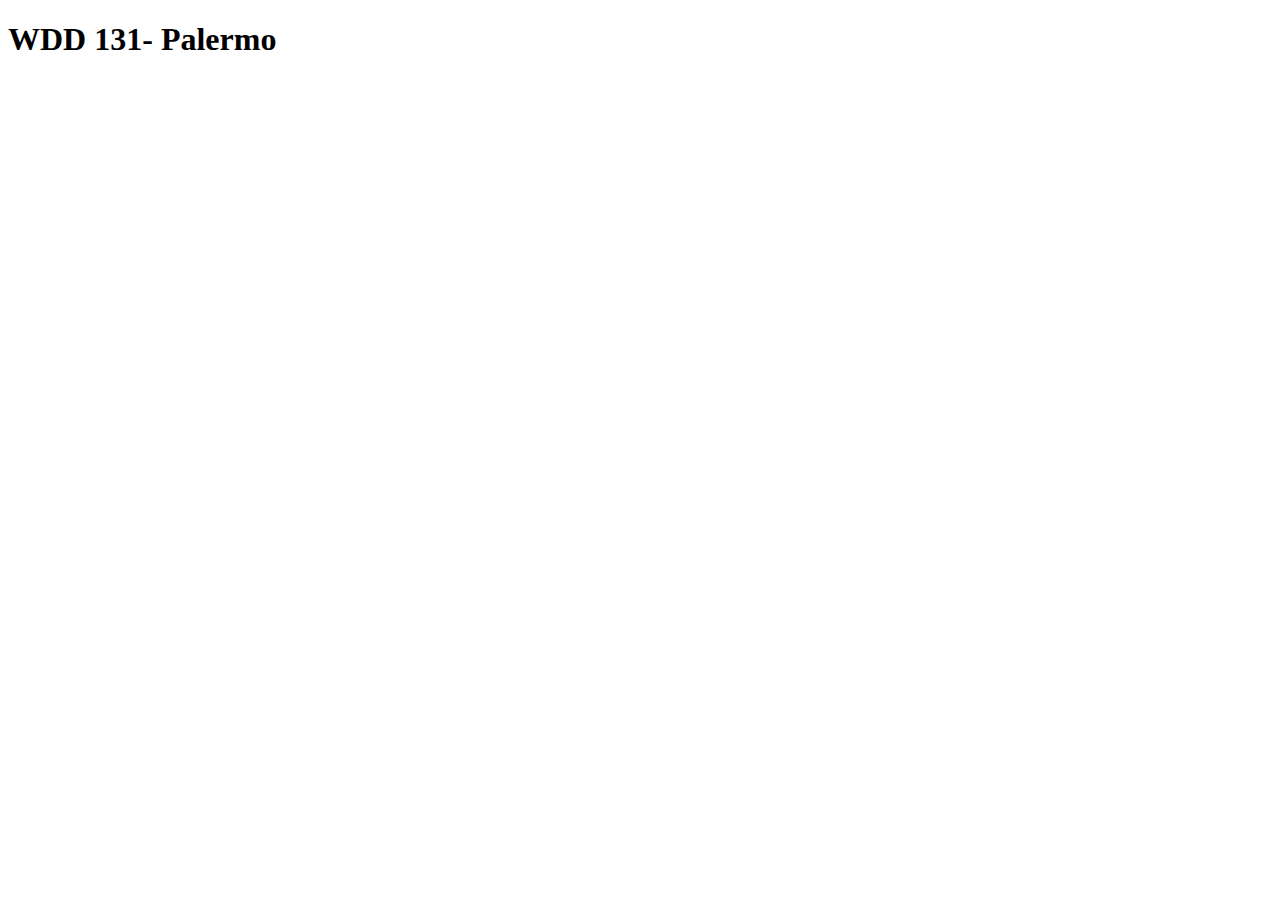
==== index.html @ 952e42b4 "initial commit" ====
<!DOCTYPE html>
<html lang="en">

<head>
    <meta charset="UTF-8">
    <meta name="viewport" content="width=device-width, initial-scale=1.0">
    <title>WDD 131</title>
</head>

<body>
    <h1>WDD 131- Palermo</h1>
</body>

</html>
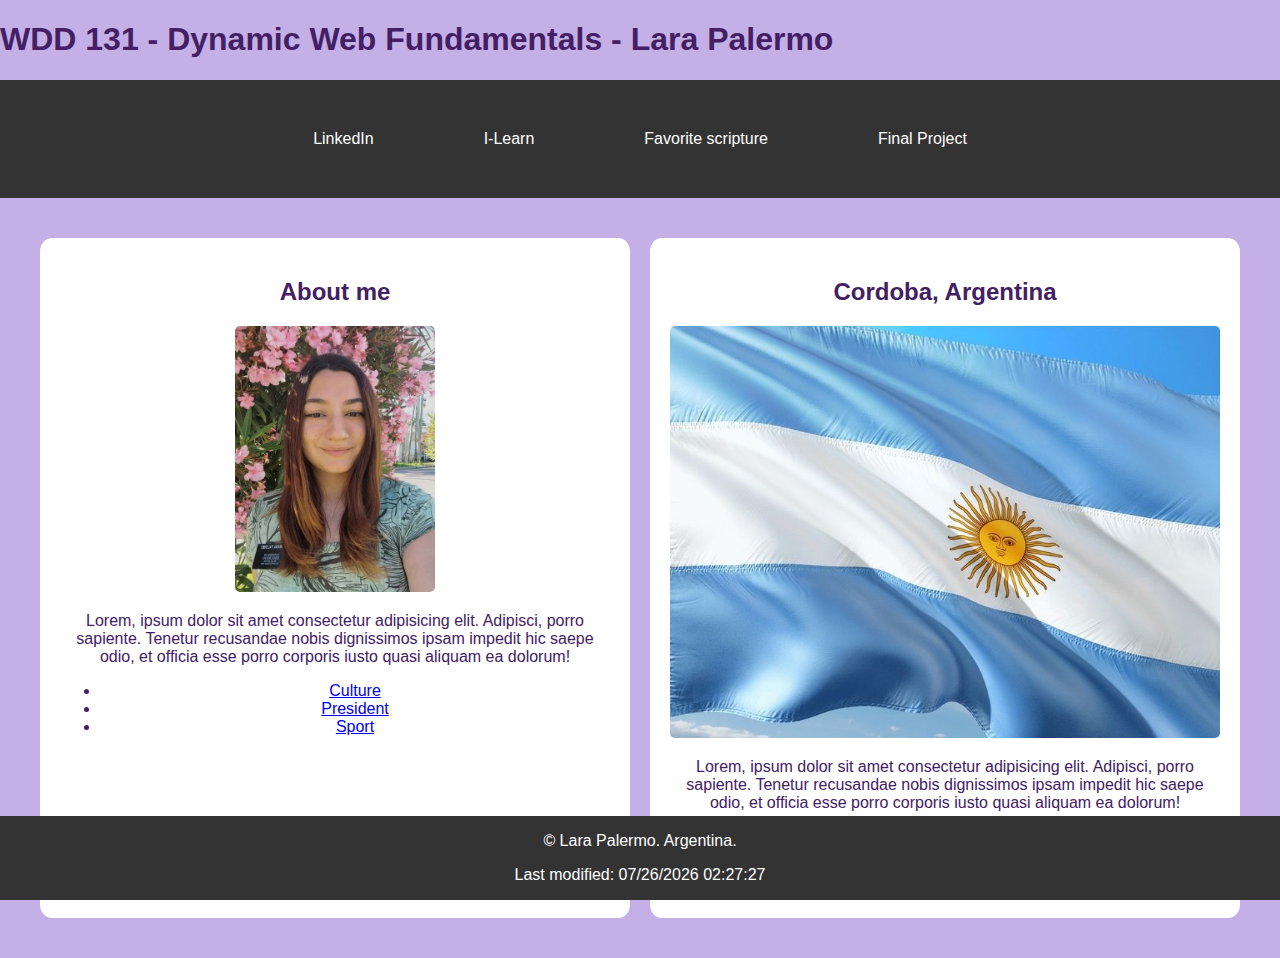
==== commit f459da59: "initial commit" ====
--- a/index.html
+++ b/index.html
@@ -5,10 +5,67 @@
     <meta charset="UTF-8">
     <meta name="viewport" content="width=device-width, initial-scale=1.0">
     <title>WDD 131</title>
+    <meta name="description" content="WDD 131 - Dynamic Web Fundamentals - Lara Palermo - Home Page about me.">
+    <meta name="author" content="Lara Palermo">
+    <link rel="stylesheet" href="styles/base.css">
+    <script src="scripts/getdates.js" defer></script>
 </head>
 
 <body>
-    <h1>WDD 131- Palermo</h1>
+    <header>
+        <h1>WDD 131 - Dynamic Web Fundamentals - Lara Palermo</h1>
+        <nav>
+            <ul>
+                <li><a href="https://www.linkedin.com/in/lara-palermo-34743b227/">LinkedIn</a></li>
+                <li><a href="https://byui.instructure.com/">I-Learn</a></li>
+                <li><a href="https://www.churchofjesuschrist.org/study/scriptures/bofm/alma/48?lang=eng">Favorite
+                        scripture</a></li>
+                <li><a href="#">Final Project</a></li>
+            </ul>
+        </nav>
+    </header>
+    <main>
+        <section class="card">
+            <h2>About me</h2>
+            <img src="images/lara.jpeg" alt="lara's image" width="200">
+            <p>Lorem, ipsum dolor sit amet consectetur adipisicing elit. Adipisci, porro sapiente. Tenetur recusandae
+                nobis dignissimos ipsam impedit hic saepe odio, et officia esse porro corporis iusto quasi aliquam ea
+                dolorum!</p>
+            <ul>
+                <li><a href="https://en.wikipedia.org/wiki/Argentina_national_football_team">Culture</a></li>
+                <li><a
+                        href="https://instituteforglobalaffairs.org/2024/06/the-chainsaw-effect-javier-milei-and-the-disruption-of-argentinas-politicsthe-chainsaw-effect/?gad_source=1&gclid=CjwKCAjw6c63BhAiEiwAF0EH1DGNE7SPSbARVLoOurL2AdtIjUYauyPbU09F7Ap11N03D_0-3TpPSxoCsIcQAvD_BwE">President</a>
+                </li>
+                <li><a
+                        href="https://www.shutterstock.com/search/argentinian-culture?PPC_GOO_LA_IG-621714502729=&cr=c&ds_ag=FF%3DDSA-All+Pages_AU%3DVisitors&ds_agid=58700008023276312&ds_cid=71700000100238870&ds_eid=700000001478290&gad_source=1&gclid=CjwKCAjw6c63BhAiEiwAF0EH1FkaenZP2rk-MagwovF9sK3foOFRVdMbG5xSPGcIvlO1VFx6xiYkIhoCymUQAvD_BwE&gclsrc=aw.ds&kw=&utm_campaign=CO%3DLatam_LG%3DES_BU%3DIMG_AD%3DDSA_TS%3Dlggeneric_RG%3DAMER_AB%3DACQ_CH%3DSEM_OG%3DCONV_PB%3DGoogle&utm_medium=cpc&utm_source=GOOGLE">Sport</a>
+                </li>
+            </ul>
+        </section>
+        <section class="card">
+            <h2>Cordoba, Argentina</h2>
+            <img src="images/argentina.jpg" alt="argentina">
+            <p>Lorem, ipsum dolor sit amet consectetur adipisicing elit. Adipisci, porro sapiente. Tenetur recusandae
+                nobis dignissimos ipsam impedit hic saepe odio, et officia esse porro corporis iusto quasi aliquam ea
+                dolorum!</p>
+            <ul>
+                <li><a href="https://en.wikipedia.org/wiki/Argentina_national_football_team">Culture</a></li>
+                <li><a
+                        href="https://instituteforglobalaffairs.org/2024/06/the-chainsaw-effect-javier-milei-and-the-disruption-of-argentinas-politicsthe-chainsaw-effect/?gad_source=1&gclid=CjwKCAjw6c63BhAiEiwAF0EH1DGNE7SPSbARVLoOurL2AdtIjUYauyPbU09F7Ap11N03D_0-3TpPSxoCsIcQAvD_BwE">President</a>
+                </li>
+                <li><a
+                        href="https://www.shutterstock.com/search/argentinian-culture?PPC_GOO_LA_IG-621714502729=&cr=c&ds_ag=FF%3DDSA-All+Pages_AU%3DVisitors&ds_agid=58700008023276312&ds_cid=71700000100238870&ds_eid=700000001478290&gad_source=1&gclid=CjwKCAjw6c63BhAiEiwAF0EH1FkaenZP2rk-MagwovF9sK3foOFRVdMbG5xSPGcIvlO1VFx6xiYkIhoCymUQAvD_BwE&gclsrc=aw.ds&kw=&utm_campaign=CO%3DLatam_LG%3DES_BU%3DIMG_AD%3DDSA_TS%3Dlggeneric_RG%3DAMER_AB%3DACQ_CH%3DSEM_OG%3DCONV_PB%3DGoogle&utm_medium=cpc&utm_source=GOOGLE">Sport</a>
+                </li>
+            </ul>
+        </section>
+        <footer>
+            <p>&copy; <span id="currentyear"></span> Lara Palermo. Argentina.</p>
+            <p id="lastModified"></p>
+        </footer>
+
+    </main>
+    <footer>
+
+    </footer>
+
 </body>
-
 </html>--- a/styles/base.css
+++ b/styles/base.css
@@ -0,0 +1,73 @@
+@import url(https://fonts.google.com/specimen/Roboto?query=roboto);
+
+/*Styles*/
+body {
+    font-family: 'roboto', sans-serif;
+    background-color: rgb(196, 175, 230);
+    margin: 0%;
+    padding: 0%;
+    color: rgb(67, 32, 100)
+}
+
+nav {
+    background-color: #333;
+    color: aliceblue;
+}
+
+nav ul {
+    display: flex;
+    justify-content: center;
+    padding: 0%;
+    list-style: none;
+}
+
+nav ul li {
+    display: flex;
+    margin: 40px;
+}
+
+nav a {
+    color: #ffffff;
+    text-decoration: none;
+    font-weight: 500;
+    padding: 10px 15px;
+}
+
+nav a:hover {
+    background-color: #555;
+    border-radius: 2px;
+}
+
+/*main*/
+main {
+    max-width: 1200px;
+    margin: 20px;
+    display: grid;
+    grid-template-columns: repeat(auto-fill, minmax(400px, 1fr));
+    padding: 20px;
+    gap: 20px;
+}
+
+.card {
+    background-color: #ffffff;
+    border-radius: 2%;
+    padding: 20px;
+    text-align: center;
+}
+
+.card img {
+    max-width: 100%;
+    border-radius: 5px;
+}
+
+/*footer*/
+footer {
+    background-color: #333;
+    color: #ffffff;
+    text-align: center;
+    position: fixed;
+    bottom: 0;
+    left: 0;
+    right: 0;
+    z-index: 1000;
+}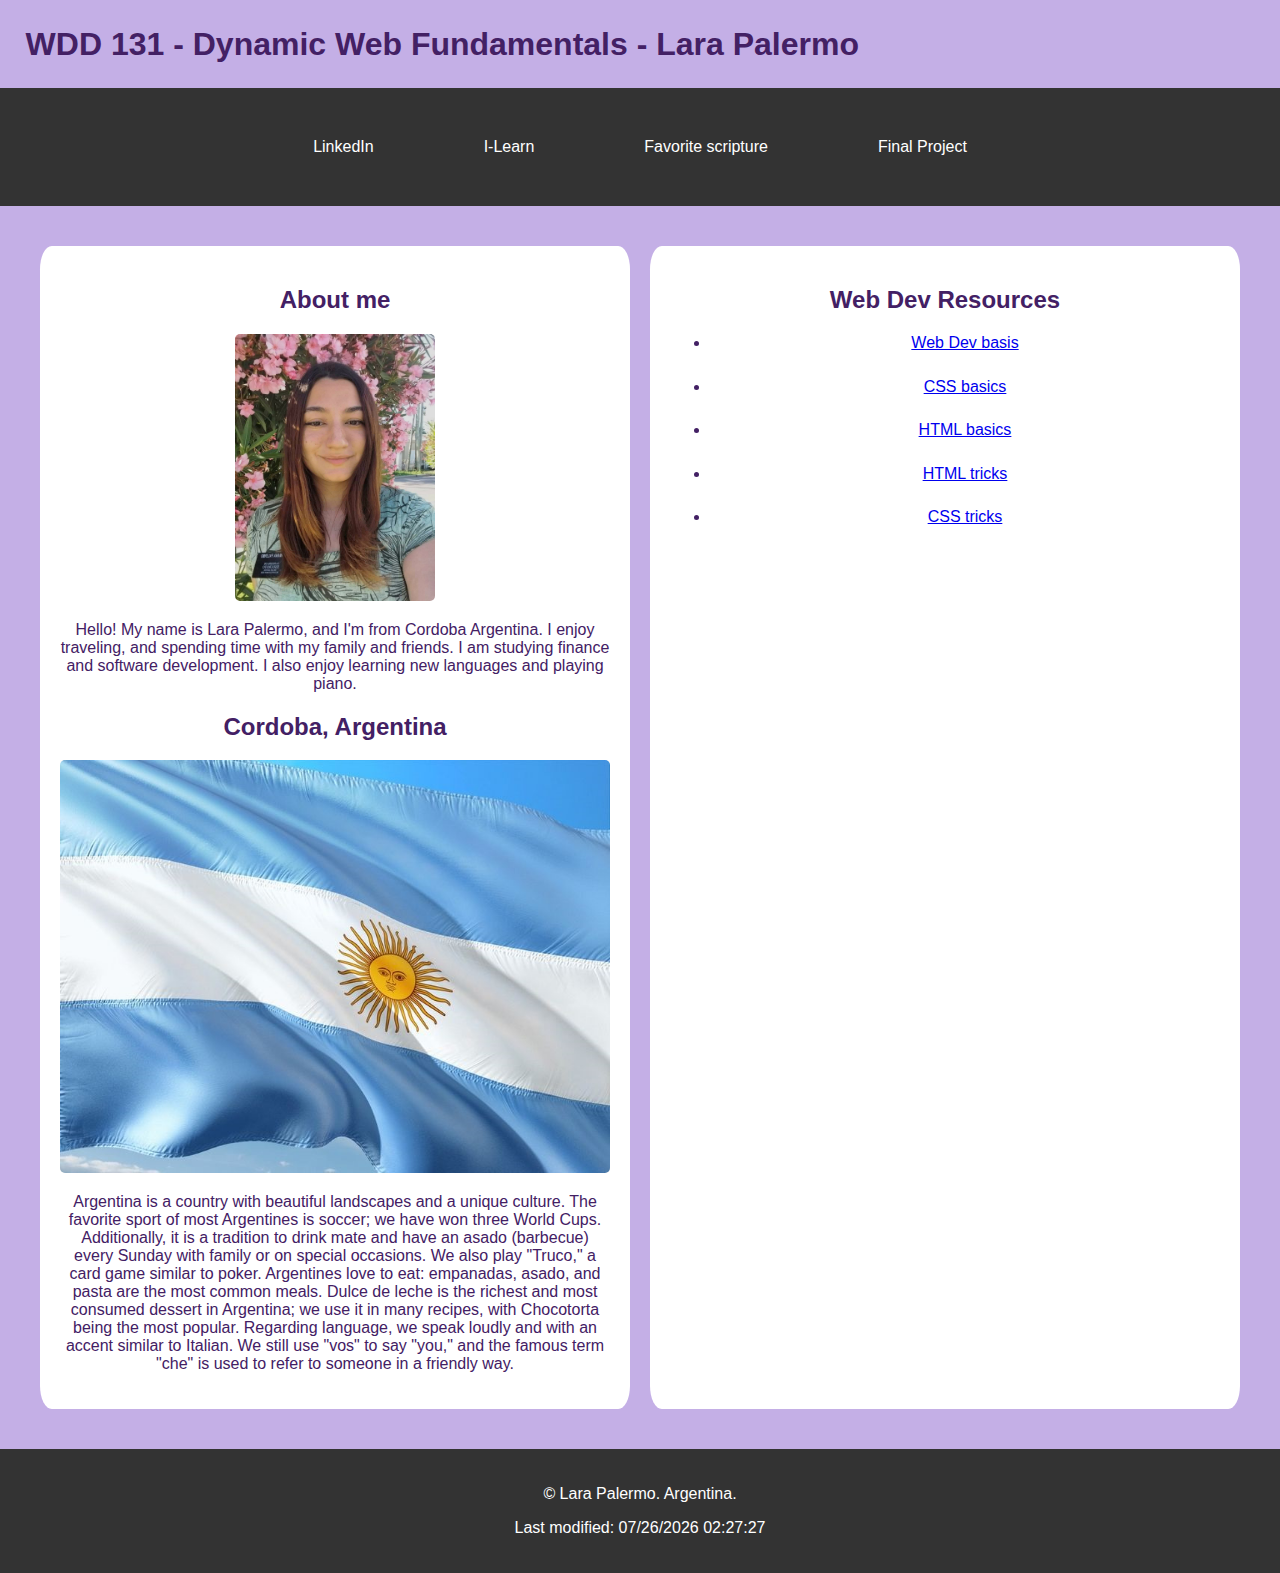
==== commit d84359db: "initial commit" ====
--- a/index.html
+++ b/index.html
@@ -16,9 +16,10 @@
         <h1>WDD 131 - Dynamic Web Fundamentals - Lara Palermo</h1>
         <nav>
             <ul>
-                <li><a href="https://www.linkedin.com/in/lara-palermo-34743b227/">LinkedIn</a></li>
-                <li><a href="https://byui.instructure.com/">I-Learn</a></li>
-                <li><a href="https://www.churchofjesuschrist.org/study/scriptures/bofm/alma/48?lang=eng">Favorite
+                <li><a href="https://www.linkedin.com/in/lara-palermo-34743b227/" target="_blank">LinkedIn</a></li>
+                <li><a href="https://byui.instructure.com/" target="_blank">I-Learn</a></li>
+                <li><a href="https://www.churchofjesuschrist.org/study/scriptures/bofm/alma/48?lang=eng"
+                        target="_blank">Favorite
                         scripture</a></li>
                 <li><a href="#">Final Project</a></li>
             </ul>
@@ -28,44 +29,43 @@
         <section class="card">
             <h2>About me</h2>
             <img src="images/lara.jpeg" alt="lara's image" width="200">
-            <p>Lorem, ipsum dolor sit amet consectetur adipisicing elit. Adipisci, porro sapiente. Tenetur recusandae
-                nobis dignissimos ipsam impedit hic saepe odio, et officia esse porro corporis iusto quasi aliquam ea
-                dolorum!</p>
+            <p>Hello! My name is Lara Palermo, and I'm from Cordoba Argentina. I enjoy traveling, and spending time with
+                my
+                family and friends. I am studying finance and software development. I also enjoy learning new languages
+                and
+                playing piano.</p>
+            <h2>Cordoba, Argentina</h2>
+            <img src="images/argentina.jpg" alt="argentina">
+            <p>Argentina is a country with beautiful landscapes and a unique culture. The favorite sport of most
+                Argentines is soccer; we have won three World Cups. Additionally, it is a tradition to drink mate and
+                have an asado (barbecue) every Sunday with family or on special occasions. We also play "Truco," a card
+                game similar to poker. Argentines love to eat: empanadas, asado, and pasta are the most common meals.
+                Dulce de leche is the richest and most consumed dessert in Argentina; we use it in many recipes, with
+                Chocotorta being the most popular. Regarding language, we speak loudly and with an accent similar to
+                Italian. We still use "vos" to say "you," and the famous term "che" is used to refer to someone in a
+                friendly way.</p>
+        </section>
+        <section class="card">
+            <h2>Web Dev Resources</h2>
             <ul>
-                <li><a href="https://en.wikipedia.org/wiki/Argentina_national_football_team">Culture</a></li>
-                <li><a
-                        href="https://instituteforglobalaffairs.org/2024/06/the-chainsaw-effect-javier-milei-and-the-disruption-of-argentinas-politicsthe-chainsaw-effect/?gad_source=1&gclid=CjwKCAjw6c63BhAiEiwAF0EH1DGNE7SPSbARVLoOurL2AdtIjUYauyPbU09F7Ap11N03D_0-3TpPSxoCsIcQAvD_BwE">President</a>
+                <li><a href="https://suitenextapp.com/?campid=21743052668&gad_source=1&gclid=Cj0KCQjwjNS3BhChARIsAOxBM6r0xjfk38ZzF8LOBLHlddJEJMowy9gAZ3b0qcXIdP38fi6CB5K9QzkaAtaCEALw_wcB"
+                        target="_blank">Web
+                        Dev basis</a></li>
+                <li><a href="https://developer.mozilla.org/en-US/docs/Learn/Getting_started_with_the_web/CSS_basics"
+                        target="_blank">CSS
+                        basics</a></li>
+                <li><a href="https://www.geeksforgeeks.org/html-basics/" target="_blank">HTML basics</a></li>
+                <li><a href="https://www.endtest.io/blog/8-extremely-useful-html-tricks" target="_blank">HTML tricks</a>
                 </li>
-                <li><a
-                        href="https://www.shutterstock.com/search/argentinian-culture?PPC_GOO_LA_IG-621714502729=&cr=c&ds_ag=FF%3DDSA-All+Pages_AU%3DVisitors&ds_agid=58700008023276312&ds_cid=71700000100238870&ds_eid=700000001478290&gad_source=1&gclid=CjwKCAjw6c63BhAiEiwAF0EH1FkaenZP2rk-MagwovF9sK3foOFRVdMbG5xSPGcIvlO1VFx6xiYkIhoCymUQAvD_BwE&gclsrc=aw.ds&kw=&utm_campaign=CO%3DLatam_LG%3DES_BU%3DIMG_AD%3DDSA_TS%3Dlggeneric_RG%3DAMER_AB%3DACQ_CH%3DSEM_OG%3DCONV_PB%3DGoogle&utm_medium=cpc&utm_source=GOOGLE">Sport</a>
-                </li>
+                <li><a href="https://css-tricks.com/" target="_blank">CSS tricks</a></li>
             </ul>
         </section>
-        <section class="card">
-            <h2>Cordoba, Argentina</h2>
-            <img src="images/argentina.jpg" alt="argentina">
-            <p>Lorem, ipsum dolor sit amet consectetur adipisicing elit. Adipisci, porro sapiente. Tenetur recusandae
-                nobis dignissimos ipsam impedit hic saepe odio, et officia esse porro corporis iusto quasi aliquam ea
-                dolorum!</p>
-            <ul>
-                <li><a href="https://en.wikipedia.org/wiki/Argentina_national_football_team">Culture</a></li>
-                <li><a
-                        href="https://instituteforglobalaffairs.org/2024/06/the-chainsaw-effect-javier-milei-and-the-disruption-of-argentinas-politicsthe-chainsaw-effect/?gad_source=1&gclid=CjwKCAjw6c63BhAiEiwAF0EH1DGNE7SPSbARVLoOurL2AdtIjUYauyPbU09F7Ap11N03D_0-3TpPSxoCsIcQAvD_BwE">President</a>
-                </li>
-                <li><a
-                        href="https://www.shutterstock.com/search/argentinian-culture?PPC_GOO_LA_IG-621714502729=&cr=c&ds_ag=FF%3DDSA-All+Pages_AU%3DVisitors&ds_agid=58700008023276312&ds_cid=71700000100238870&ds_eid=700000001478290&gad_source=1&gclid=CjwKCAjw6c63BhAiEiwAF0EH1FkaenZP2rk-MagwovF9sK3foOFRVdMbG5xSPGcIvlO1VFx6xiYkIhoCymUQAvD_BwE&gclsrc=aw.ds&kw=&utm_campaign=CO%3DLatam_LG%3DES_BU%3DIMG_AD%3DDSA_TS%3Dlggeneric_RG%3DAMER_AB%3DACQ_CH%3DSEM_OG%3DCONV_PB%3DGoogle&utm_medium=cpc&utm_source=GOOGLE">Sport</a>
-                </li>
-            </ul>
-        </section>
-        <footer>
-            <p>&copy; <span id="currentyear"></span> Lara Palermo. Argentina.</p>
-            <p id="lastModified"></p>
-        </footer>
-
     </main>
     <footer>
-
+        <p>&copy; <span id="currentyear"></span> Lara Palermo. Argentina.</p>
+        <p id="lastModified"></p>
     </footer>
 
 </body>
+
 </html>--- a/styles/base.css
+++ b/styles/base.css
@@ -7,6 +7,10 @@
     margin: 0%;
     padding: 0%;
     color: rgb(67, 32, 100)
+}
+
+h1 {
+    margin: 2%;
 }
 
 nav {
@@ -29,7 +33,7 @@
 nav a {
     color: #ffffff;
     text-decoration: none;
-    font-weight: 500;
+    font-weight: 500px;
     padding: 10px 15px;
 }
 
@@ -60,14 +64,17 @@
     border-radius: 5px;
 }
 
+li {
+    margin-bottom: 5%;
+}
+
 /*footer*/
 footer {
     background-color: #333;
     color: #ffffff;
     text-align: center;
-    position: fixed;
-    bottom: 0;
-    left: 0;
-    right: 0;
-    z-index: 1000;
+    width: 100%;
+    padding: 20px 0px;
+    position: relative;
+    margin: 0%;
 }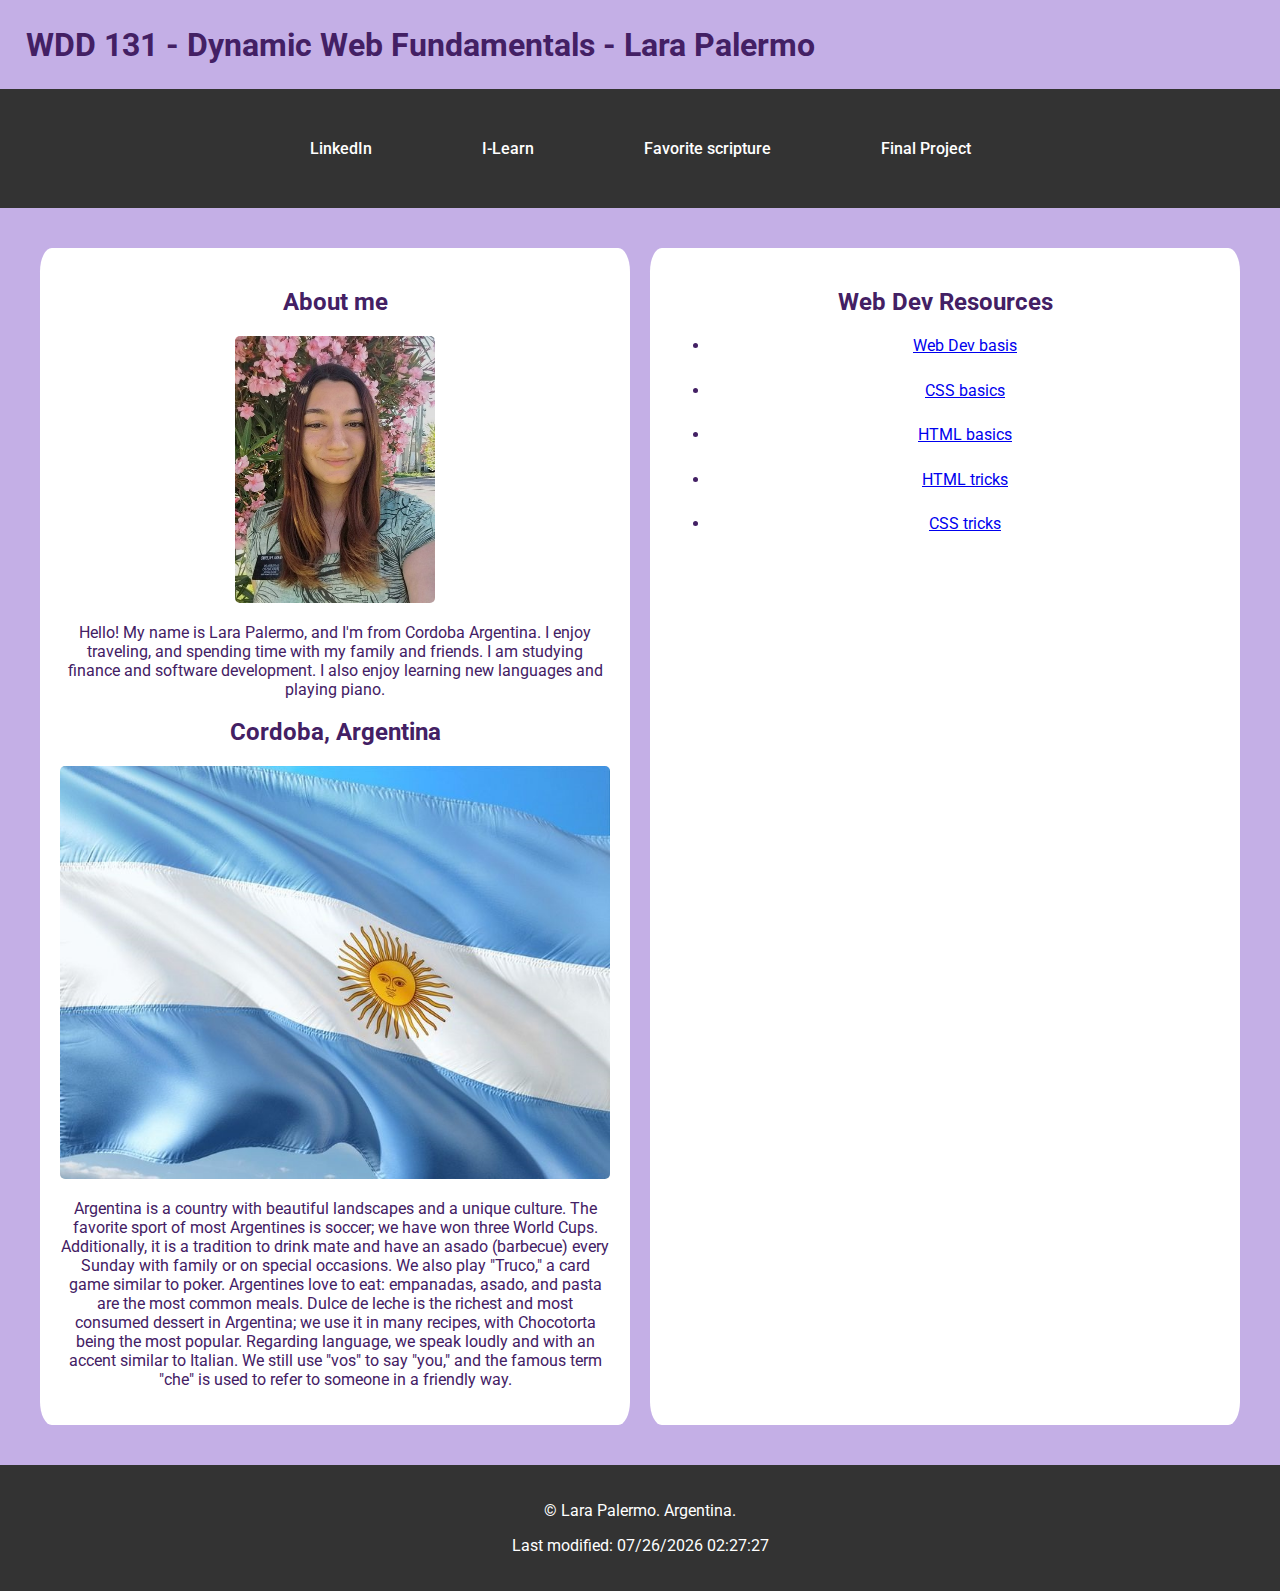
==== commit e6927c88: "initial commit" ====
--- a/index.html
+++ b/index.html
@@ -4,8 +4,9 @@
 <head>
     <meta charset="UTF-8">
     <meta name="viewport" content="width=device-width, initial-scale=1.0">
-    <title>WDD 131</title>
-    <meta name="description" content="WDD 131 - Dynamic Web Fundamentals - Lara Palermo - Home Page about me.">
+    <title>WDD 131 - Dynamic Web Fundamentals - Lara Palermo</title>
+    <meta name="description"
+        content="WDD 131 - Dynamic Web Fundamentals - Lara Palermo - Home Page about me, my country, and Web Dev resources.">
     <meta name="author" content="Lara Palermo">
     <link rel="stylesheet" href="styles/base.css">
     <script src="scripts/getdates.js" defer></script>
@@ -28,7 +29,7 @@
     <main>
         <section class="card">
             <h2>About me</h2>
-            <img src="images/lara.jpeg" alt="lara's image" width="200">
+            <img src="images/lara.jpg" alt="lara's image" width="200">
             <p>Hello! My name is Lara Palermo, and I'm from Cordoba Argentina. I enjoy traveling, and spending time with
                 my
                 family and friends. I am studying finance and software development. I also enjoy learning new languages
--- a/styles/base.css
+++ b/styles/base.css
@@ -1,4 +1,4 @@
-@import url(https://fonts.google.com/specimen/Roboto?query=roboto);
+@import url('https://fonts.googleapis.com/css2?family=Roboto:ital,wght@0,100;0,300;0,400;0,500;0,700;0,900;1,100;1,300;1,400;1,500;1,700;1,900&display=swap');
 
 /*Styles*/
 body {
@@ -33,7 +33,7 @@
 nav a {
     color: #ffffff;
     text-decoration: none;
-    font-weight: 500px;
+    font-weight: 500;
     padding: 10px 15px;
 }
 
